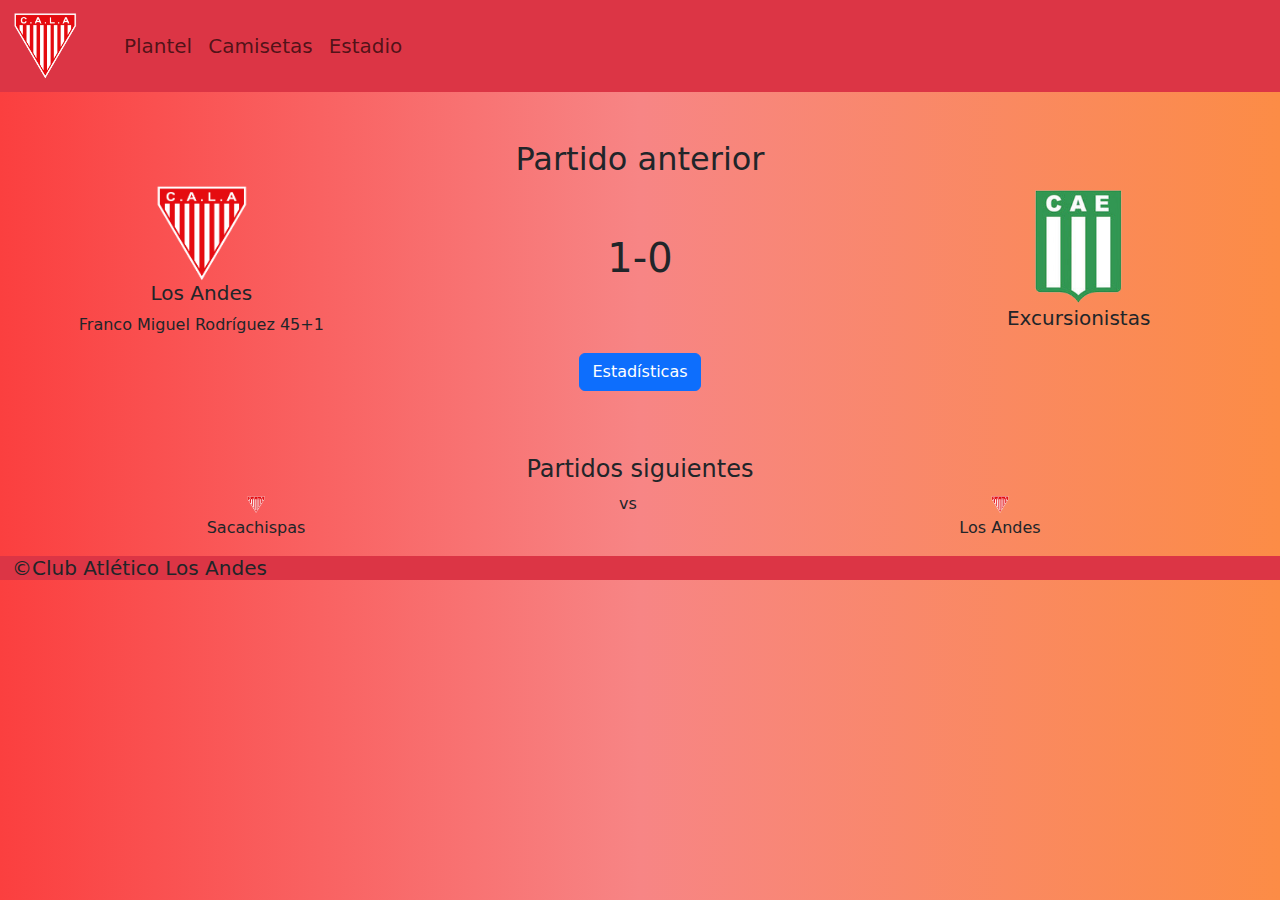
==== index.html @ ef036fc8 "primer apartado de la web" ====
<!DOCTYPE html>
<html lang="en">

<head>
  <meta charset="UTF-8">
  <meta name="viewport" content="width=device-width, initial-scale=1.0">
  <title>Club Atlético Los Andes</title>
  <link rel="stylesheet" href="./css/bootstrap.min.css ">
  <link rel="stylesheet" href="estilos.css">
</head>

<body>
  <nav class="navbar navbar-expand-lg bg-danger">
    <div class="container-fluid">
      <a class="navbar-brand cala" href="index.html"><img src="./media/Escudo_los_andes.png"
          alt="Escudo del Club Atlético Los Andes"></a>
      <button class="navbar-toggler" type="button" data-bs-toggle="collapse" data-bs-target="#navbarNavAltMarkup"
        aria-controls="navbarNavAltMarkup" aria-expanded="false" aria-label="Toggle navigation">
        <span class="navbar-toggler-icon"></span>
      </button>
      <div class="collapse navbar-collapse fs-5" id="navbarNavAltMarkup">
        <div class="navbar-nav">
          <a class="nav-link" href="./pags/plantel.html">Plantel</a>
          <a class="nav-link" href="./pags/camisetas.html">Camisetas</a>
          <a class="nav-link" href="./pags/estadio.html">Estadio</a>
        </div>
      </div>
    </div>
  </nav>
  <div>
    <div class="container-fluid text-center pt-5">
      <div class="row">
        <div class="col">
          <h2> Partido anterior</h2>
        </div>
      </div>
      <div class="row">
        <div class="col partido">
          <img src="./media/Escudo_los_andes.png" alt="Escudo del Club Atlético Los Andes">
          <h5>Los Andes</h5>
          <p>Franco Miguel Rodríguez 45+1</p>
        </div>
        <div class="col p-5">
          <h1>1-0</h1>
        </div>
        <div class="col partido">
          <img src="./media/Excursionistas_logo.png" alt="escudo Excursionistas">
          <h5>Excursionistas</h5>
        </div>
      </div>
      <p class="d-inline-flex gap-1">
        <button class="btn btn-primary" type="button" data-bs-toggle="collapse" data-bs-target="#collapseExample"
          aria-expanded="false" aria-controls="collapseExample">
          Estadísticas
        </button>
      </p>
      <div class="collapse" id="collapseExample">
        <div class="card card-body">
          <section class="" id="table">
            <table class="table table-striped table-hover table-secondary">
              <tbody>
                <tr>
                  <td>1</td>
                  <td>Goles</td>
                  <td>0</td>
                </tr>
                <tr>
                  <td>10</td>
                  <td>Tiros</td>
                  <td>7</td>
                </tr>
                <tr>
                  <td>6</td>
                  <td>Tiros al arco</td>
                  <td>3</td>
                </tr>
                <tr>
                  <td>12</td>
                  <td>Faltas</td>
                  <td>13</td>
                </tr>
                <tr>
                  <td>3</td>
                  <td>Tarjetas amarillas</td>
                  <td>4</td>
                </tr>
                <tr>
                  <td>0</td>
                  <td>Tarjetas rojas </td>
                  <td>0</td>
                </tr>
              </tbody>
            </table>
          </section>
        </div>
      </div>
    </div>
  </div>
  <div class="container">
    <div class="row text-center pt-5">
      <div class="col">
        <h4>Partidos siguientes</h4>
      </div>
      <div class="row">

        <div class="col partido_s">
          <div class="row">
            <div class="col">
              <img src="./media/Escudo_los_andes.png" alt="Escudo del Club Atlético Los Andes">
              <p>Sacachispas</p>
            </div>
            <div class="col">
              <p>vs</p>
            </div>
            <div class="col">
              <img src="./media/Escudo_los_andes.png" alt="Escudo del Club Atlético Los Andes">
              <p>Los Andes</p>
            </div>
          </div>
        </div>
      </div>
    </div>
  </div>





  <footer class="container-fluid bg-danger footer">
    <h5> ©Club Atlético Los Andes</h5>
  </footer>


  <script src="https://cdn.jsdelivr.net/npm/@popperjs/core@2.11.8/dist/umd/popper.min.js"
    integrity="sha384-I7E8VVD/ismYTF4hNIPjVp/Zjvgyol6VFvRkX/vR+Vc4jQkC+hVqc2pM8ODewa9r"
    crossorigin="anonymous"></script>
  <script src="./js/bootstrap.min.js"></script>
</body>

</html>
---- estilos.css ----
body{
    background: rgb(251,63,63);
    background: linear-gradient(90deg, rgba(251,63,63,1) 0%, rgba(247,133,133,1) 50%, rgba(252,140,70,1) 100%);
}


.cala{
    width: 7%;
}


.cala img{
    width: 75%;
}


.partido img{
    width: 25%;
}

.partido_s img{
    width: 5%;
}
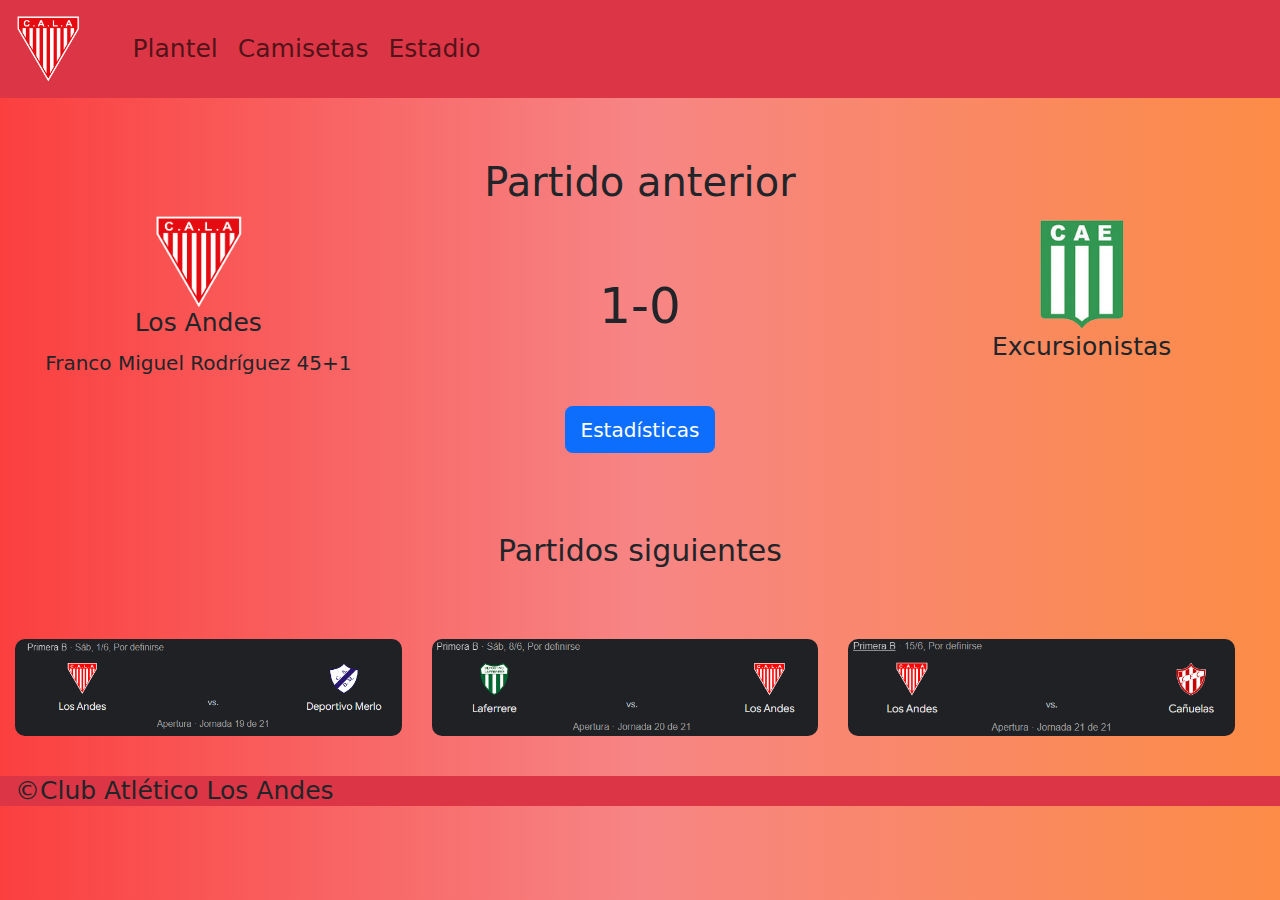
==== commit f42d73a4: "agregando imagenes a paridos siguientes" ====
--- a/index.html
+++ b/index.html
@@ -2,139 +2,131 @@
 <html lang="en">
 
 <head>
-  <meta charset="UTF-8">
-  <meta name="viewport" content="width=device-width, initial-scale=1.0">
-  <title>Club Atlético Los Andes</title>
-  <link rel="stylesheet" href="./css/bootstrap.min.css ">
-  <link rel="stylesheet" href="estilos.css">
+    <meta charset="UTF-8">
+    <meta name="viewport" content="width=device-width, initial-scale=1.0">
+    <title>Club Atlético Los Andes</title>
+    <link rel="stylesheet" href="./css/bootstrap.min.css ">
+    <link rel="stylesheet" href="estilos.css">
 </head>
 
 <body>
-  <nav class="navbar navbar-expand-lg bg-danger">
+    <nav class="navbar navbar-expand-lg bg-danger">
+        <div class="container-fluid">
+            <a class="navbar-brand cala" href="index.html"><img src="./media/Escudo_los_andes.png"
+                    alt="Escudo del Club Atlético Los Andes"></a>
+            <button class="navbar-toggler" type="button" data-bs-toggle="collapse" data-bs-target="#navbarNavAltMarkup"
+                aria-controls="navbarNavAltMarkup" aria-expanded="false" aria-label="Toggle navigation">
+                <span class="navbar-toggler-icon"></span>
+            </button>
+            <div class="collapse navbar-collapse fs-5" id="navbarNavAltMarkup">
+                <div class="navbar-nav">
+                    <a class="nav-link" href="./pags/plantel.html">Plantel</a>
+                    <a class="nav-link" href="./pags/camisetas.html">Camisetas</a>
+                    <a class="nav-link" href="./pags/estadio.html">Estadio</a>
+                </div>
+            </div>
+        </div>
+    </nav>
+    <div>
+        <div class="container-fluid text-center pt-5">
+            <div class="row">
+                <div class="col">
+                    <h2> Partido anterior</h2>
+                </div>
+            </div>
+            <div class="row">
+                <div class="col partido">
+                    <img src="./media/Escudo_los_andes.png" alt="Escudo del Club Atlético Los Andes">
+                    <h5 >Los Andes</h5>
+                    <p>Franco Miguel Rodríguez 45+1</p>
+                </div>
+                <div class="col p-5">
+                    <h1>1-0</h1>
+                </div>
+                <div class="col partido">
+                    <img src="./media/Excursionistas_logo.png" alt="escudo Excursionistas">
+                    <h5>Excursionistas</h5>
+                </div>
+            </div>
+            <p class="d-inline-flex gap-1">
+                <button class="btn btn-primary" type="button" data-bs-toggle="collapse" data-bs-target="#collapseExample" aria-expanded="false" aria-controls="collapseExample">
+                  Estadísticas
+                </button>
+              </p>
+              <div class="collapse" id="collapseExample">
+                <div class="card card-body">
+                    <section class="" id="table">
+                        <table class="table table-striped table-hover table-secondary">
+                          <tbody>
+                            <tr>
+                              <td>1</td>
+                              <td>Goles</td>
+                              <td>0</td>
+                            </tr>
+                            <tr>
+                              <td>10</td>
+                              <td>Tiros</td>
+                              <td>7</td>
+                            </tr>
+                            <tr>
+                              <td>6</td>
+                              <td>Tiros al arco</td>
+                              <td>3</td>
+                            </tr>
+                              <tr>
+                                <td>12</td>
+                                <td>Faltas</td>
+                                <td>13</td>
+                              </tr>
+                              <tr>
+                                <td>3</td>
+                                <td>Tarjetas amarillas</td>
+                                <td>4</td>
+                              </tr>
+                              <tr>
+                                <td>0</td>
+                                <td>Tarjetas rojas </td>
+                                <td>0</td>
+                              </tr>
+                          </tbody>
+                        </table>
+                      </section>
+                </div>
+              </div>
+        </div>
+    </div>
     <div class="container-fluid">
-      <a class="navbar-brand cala" href="index.html"><img src="./media/Escudo_los_andes.png"
-          alt="Escudo del Club Atlético Los Andes"></a>
-      <button class="navbar-toggler" type="button" data-bs-toggle="collapse" data-bs-target="#navbarNavAltMarkup"
-        aria-controls="navbarNavAltMarkup" aria-expanded="false" aria-label="Toggle navigation">
-        <span class="navbar-toggler-icon"></span>
-      </button>
-      <div class="collapse navbar-collapse fs-5" id="navbarNavAltMarkup">
-        <div class="navbar-nav">
-          <a class="nav-link" href="./pags/plantel.html">Plantel</a>
-          <a class="nav-link" href="./pags/camisetas.html">Camisetas</a>
-          <a class="nav-link" href="./pags/estadio.html">Estadio</a>
+      <div class="row pt-5">
+          <div class="col text-center">
+           <h4>Partidos siguientes</h4> 
+          </div>
+      <div class="row row-gap-3 pt-5">
+        <div class=" col-12 col-md-4 partido_s ">
+          <img src="./media/Captura de pantalla 2024-05-27 163844.png" alt="partido del 1/6">
         </div>
+        <div class=" col-12 col-md-4 partido_s ">
+          <img src="./media/Captura de pantalla 2024-05-27 170236.png " alt="partido del 8/6">
+        </div>
+        <div class=" col-12 col-md-4 partido_s">
+          <img src="./media/Captura de pantalla 2024-05-27 170150.png" alt="partido del 15/6">
+        </div>
+      </div>  
       </div>
     </div>
-  </nav>
-  <div>
-    <div class="container-fluid text-center pt-5">
-      <div class="row">
-        <div class="col">
-          <h2> Partido anterior</h2>
-        </div>
-      </div>
-      <div class="row">
-        <div class="col partido">
-          <img src="./media/Escudo_los_andes.png" alt="Escudo del Club Atlético Los Andes">
-          <h5>Los Andes</h5>
-          <p>Franco Miguel Rodríguez 45+1</p>
-        </div>
-        <div class="col p-5">
-          <h1>1-0</h1>
-        </div>
-        <div class="col partido">
-          <img src="./media/Excursionistas_logo.png" alt="escudo Excursionistas">
-          <h5>Excursionistas</h5>
-        </div>
-      </div>
-      <p class="d-inline-flex gap-1">
-        <button class="btn btn-primary" type="button" data-bs-toggle="collapse" data-bs-target="#collapseExample"
-          aria-expanded="false" aria-controls="collapseExample">
-          Estadísticas
-        </button>
-      </p>
-      <div class="collapse" id="collapseExample">
-        <div class="card card-body">
-          <section class="" id="table">
-            <table class="table table-striped table-hover table-secondary">
-              <tbody>
-                <tr>
-                  <td>1</td>
-                  <td>Goles</td>
-                  <td>0</td>
-                </tr>
-                <tr>
-                  <td>10</td>
-                  <td>Tiros</td>
-                  <td>7</td>
-                </tr>
-                <tr>
-                  <td>6</td>
-                  <td>Tiros al arco</td>
-                  <td>3</td>
-                </tr>
-                <tr>
-                  <td>12</td>
-                  <td>Faltas</td>
-                  <td>13</td>
-                </tr>
-                <tr>
-                  <td>3</td>
-                  <td>Tarjetas amarillas</td>
-                  <td>4</td>
-                </tr>
-                <tr>
-                  <td>0</td>
-                  <td>Tarjetas rojas </td>
-                  <td>0</td>
-                </tr>
-              </tbody>
-            </table>
-          </section>
-        </div>
-      </div>
-    </div>
-  </div>
-  <div class="container">
-    <div class="row text-center pt-5">
-      <div class="col">
-        <h4>Partidos siguientes</h4>
-      </div>
-      <div class="row">
-
-        <div class="col partido_s">
-          <div class="row">
-            <div class="col">
-              <img src="./media/Escudo_los_andes.png" alt="Escudo del Club Atlético Los Andes">
-              <p>Sacachispas</p>
-            </div>
-            <div class="col">
-              <p>vs</p>
-            </div>
-            <div class="col">
-              <img src="./media/Escudo_los_andes.png" alt="Escudo del Club Atlético Los Andes">
-              <p>Los Andes</p>
-            </div>
-          </div>
-        </div>
-      </div>
-    </div>
-  </div>
 
 
 
 
+    <div class="footer">
+    <footer class="container-fluid bg-danger">
+        <h5> ©Club Atlético Los Andes</h5>
+    </footer>
+    </div>
 
-  <footer class="container-fluid bg-danger footer">
-    <h5> ©Club Atlético Los Andes</h5>
-  </footer>
-
-
-  <script src="https://cdn.jsdelivr.net/npm/@popperjs/core@2.11.8/dist/umd/popper.min.js"
-    integrity="sha384-I7E8VVD/ismYTF4hNIPjVp/Zjvgyol6VFvRkX/vR+Vc4jQkC+hVqc2pM8ODewa9r"
-    crossorigin="anonymous"></script>
-  <script src="./js/bootstrap.min.js"></script>
+    <script src="https://cdn.jsdelivr.net/npm/@popperjs/core@2.11.8/dist/umd/popper.min.js"
+        integrity="sha384-I7E8VVD/ismYTF4hNIPjVp/Zjvgyol6VFvRkX/vR+Vc4jQkC+hVqc2pM8ODewa9r"
+        crossorigin="anonymous"></script>
+    <script src="./js/bootstrap.min.js"></script>
 </body>
 
 </html>--- a/estilos.css
+++ b/estilos.css
@@ -2,7 +2,9 @@
     background: rgb(251,63,63);
     background: linear-gradient(90deg, rgba(251,63,63,1) 0%, rgba(247,133,133,1) 50%, rgba(252,140,70,1) 100%);
 }
-
+html{
+    font-size: 20px;
+}
 
 .cala{
     width: 7%;
@@ -19,5 +21,16 @@
 }
 
 .partido_s img{
-    width: 5%;
+    width: 100%;
+    border-radius: 10px;
+    transition: all, 1s;
+}
+
+.partido_s img:hover{
+    width: 104%;
+}
+
+.footer{
+    padding-top: 2rem;
+    height: 2rem;
 }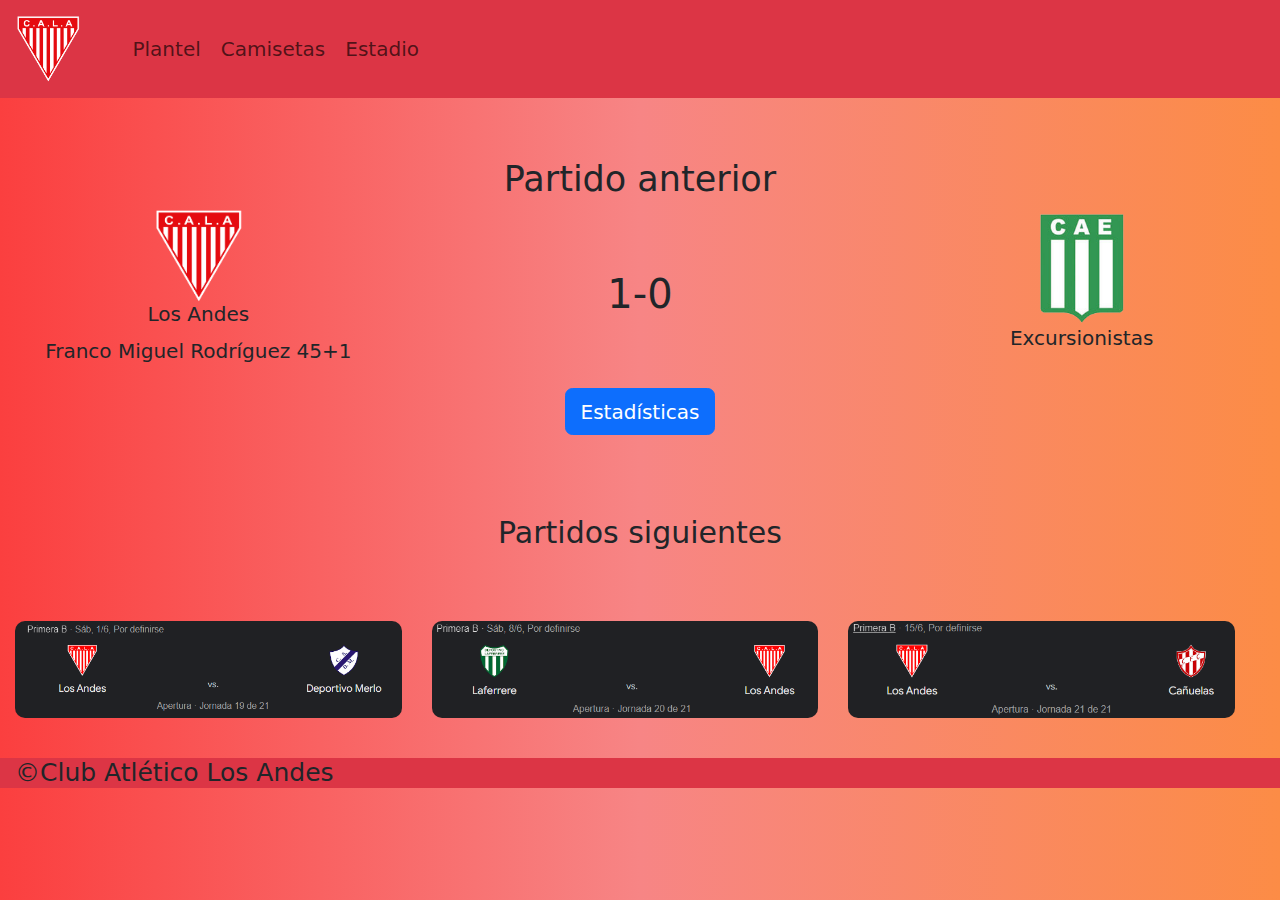
==== commit 0a46c9cf: "acomodando tamaño de fuente" ====
--- a/index.html
+++ b/index.html
@@ -18,7 +18,7 @@
                 aria-controls="navbarNavAltMarkup" aria-expanded="false" aria-label="Toggle navigation">
                 <span class="navbar-toggler-icon"></span>
             </button>
-            <div class="collapse navbar-collapse fs-5" id="navbarNavAltMarkup">
+            <div class="collapse navbar-collapse fs-6" id="navbarNavAltMarkup">
                 <div class="navbar-nav">
                     <a class="nav-link" href="./pags/plantel.html">Plantel</a>
                     <a class="nav-link" href="./pags/camisetas.html">Camisetas</a>
@@ -31,21 +31,21 @@
         <div class="container-fluid text-center pt-5">
             <div class="row">
                 <div class="col">
-                    <h2> Partido anterior</h2>
+                    <h3>Partido anterior</h3>
                 </div>
             </div>
             <div class="row">
                 <div class="col partido">
                     <img src="./media/Escudo_los_andes.png" alt="Escudo del Club Atlético Los Andes">
-                    <h5 >Los Andes</h5>
+                    <h6>Los Andes</h6>
                     <p>Franco Miguel Rodríguez 45+1</p>
                 </div>
                 <div class="col p-5">
-                    <h1>1-0</h1>
+                    <h2>1-0</h2>
                 </div>
                 <div class="col partido">
                     <img src="./media/Excursionistas_logo.png" alt="escudo Excursionistas">
-                    <h5>Excursionistas</h5>
+                    <h6>Excursionistas</h6>
                 </div>
             </div>
             <p class="d-inline-flex gap-1">
@@ -114,9 +114,6 @@
       </div>
     </div>
 
-
-
-
     <div class="footer">
     <footer class="container-fluid bg-danger">
         <h5> ©Club Atlético Los Andes</h5>
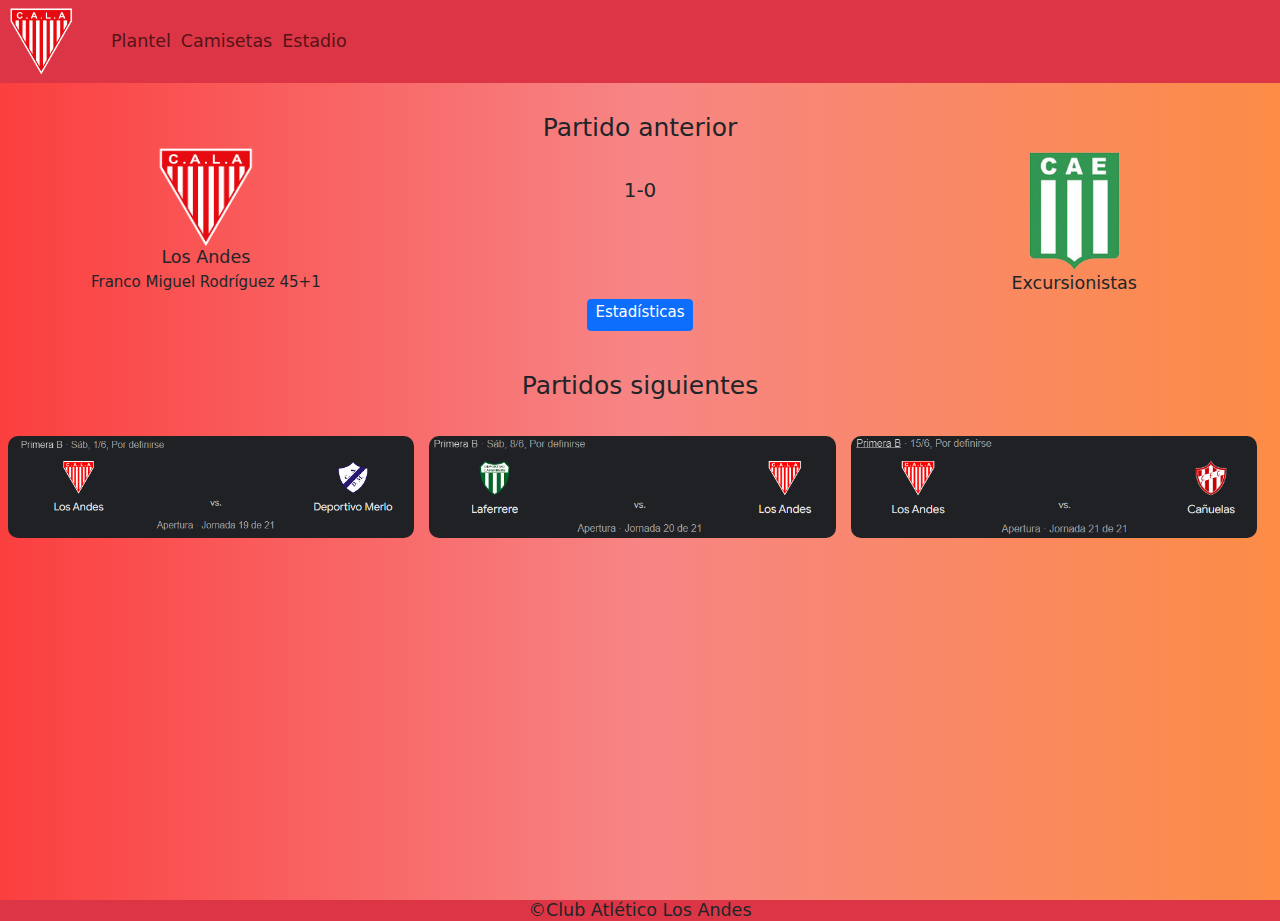
==== commit 7e3ff89c: "agregado sector plantel" ====
--- a/index.html
+++ b/index.html
@@ -18,7 +18,7 @@
                 aria-controls="navbarNavAltMarkup" aria-expanded="false" aria-label="Toggle navigation">
                 <span class="navbar-toggler-icon"></span>
             </button>
-            <div class="collapse navbar-collapse fs-6" id="navbarNavAltMarkup">
+            <div class="collapse navbar-collapse fs-3 " id="navbarNavAltMarkup">
                 <div class="navbar-nav">
                     <a class="nav-link" href="./pags/plantel.html">Plantel</a>
                     <a class="nav-link" href="./pags/camisetas.html">Camisetas</a>
@@ -31,32 +31,32 @@
         <div class="container-fluid text-center pt-5">
             <div class="row">
                 <div class="col">
-                    <h3>Partido anterior</h3>
+                    <h1>Partido anterior</h1>
                 </div>
             </div>
             <div class="row">
                 <div class="col partido">
                     <img src="./media/Escudo_los_andes.png" alt="Escudo del Club Atlético Los Andes">
-                    <h6>Los Andes</h6>
-                    <p>Franco Miguel Rodríguez 45+1</p>
+                    <h3>Los Andes</h3>
+                    <h4>Franco Miguel Rodríguez 45+1</h4>
                 </div>
                 <div class="col p-5">
                     <h2>1-0</h2>
                 </div>
                 <div class="col partido">
                     <img src="./media/Excursionistas_logo.png" alt="escudo Excursionistas">
-                    <h6>Excursionistas</h6>
+                    <h3>Excursionistas</h3>
                 </div>
             </div>
             <p class="d-inline-flex gap-1">
                 <button class="btn btn-primary" type="button" data-bs-toggle="collapse" data-bs-target="#collapseExample" aria-expanded="false" aria-controls="collapseExample">
-                  Estadísticas
+                  <h4>Estadísticas</h4>
                 </button>
               </p>
               <div class="collapse" id="collapseExample">
                 <div class="card card-body">
                     <section class="" id="table">
-                        <table class="table table-striped table-hover table-secondary">
+                        <table class="table table-striped table-hover table-secondary font_15">
                           <tbody>
                             <tr>
                               <td>1</td>
@@ -98,7 +98,7 @@
     <div class="container-fluid">
       <div class="row pt-5">
           <div class="col text-center">
-           <h4>Partidos siguientes</h4> 
+           <h1>Partidos siguientes</h1> 
           </div>
       <div class="row row-gap-3 pt-5">
         <div class=" col-12 col-md-4 partido_s ">
@@ -116,7 +116,7 @@
 
     <div class="footer">
     <footer class="container-fluid bg-danger">
-        <h5> ©Club Atlético Los Andes</h5>
+        <h3> ©Club Atlético Los Andes</h3>
     </footer>
     </div>
 
--- a/estilos.css
+++ b/estilos.css
@@ -1,9 +1,20 @@
+*{
+    padding: 0;
+    margin: 0;
+}
+
+
+html{
+    font-size: 10px;
+    height: 100%;
+}
+
 body{
     background: rgb(251,63,63);
     background: linear-gradient(90deg, rgba(251,63,63,1) 0%, rgba(247,133,133,1) 50%, rgba(252,140,70,1) 100%);
-}
-html{
-    font-size: 20px;
+    display: flex;
+    flex-direction:column;
+    min-height: 100%;
 }
 
 .cala{
@@ -31,6 +42,64 @@
 }
 
 .footer{
+    margin-top:auto;
     padding-top: 2rem;
     height: 2rem;
-}+    text-align: center;
+}
+
+
+
+iframe {
+    max-width: 100%;
+    height: 395px;
+    overflow: hidden;
+}
+
+
+.titulos{
+    font-size: 24px;
+}
+
+.bg-beige{
+    background-color: beige;
+}
+
+
+.jugadores{
+   display: grid;
+    grid-template-columns: repeat(2, 4fr);
+    grid-template-rows: repeat(2,4fr);
+    row-gap: 4rem;
+    padding: 2rem;
+    column-gap: 4rem;
+
+}
+
+
+.jugador:hover{
+   background-color: rgb(248, 86, 86);
+
+}
+
+
+
+@media(min-width:768px){
+    .jugadores{
+    grid-template-columns: repeat(4, 1fr);
+    grid-template-rows: 2fr;
+    }
+   
+}
+
+@media(min-width:1000px){
+    .jugadores{
+        padding-left: 11rem;
+    }
+
+    .jugador{
+        width: 19rem;
+    }
+   
+}
+
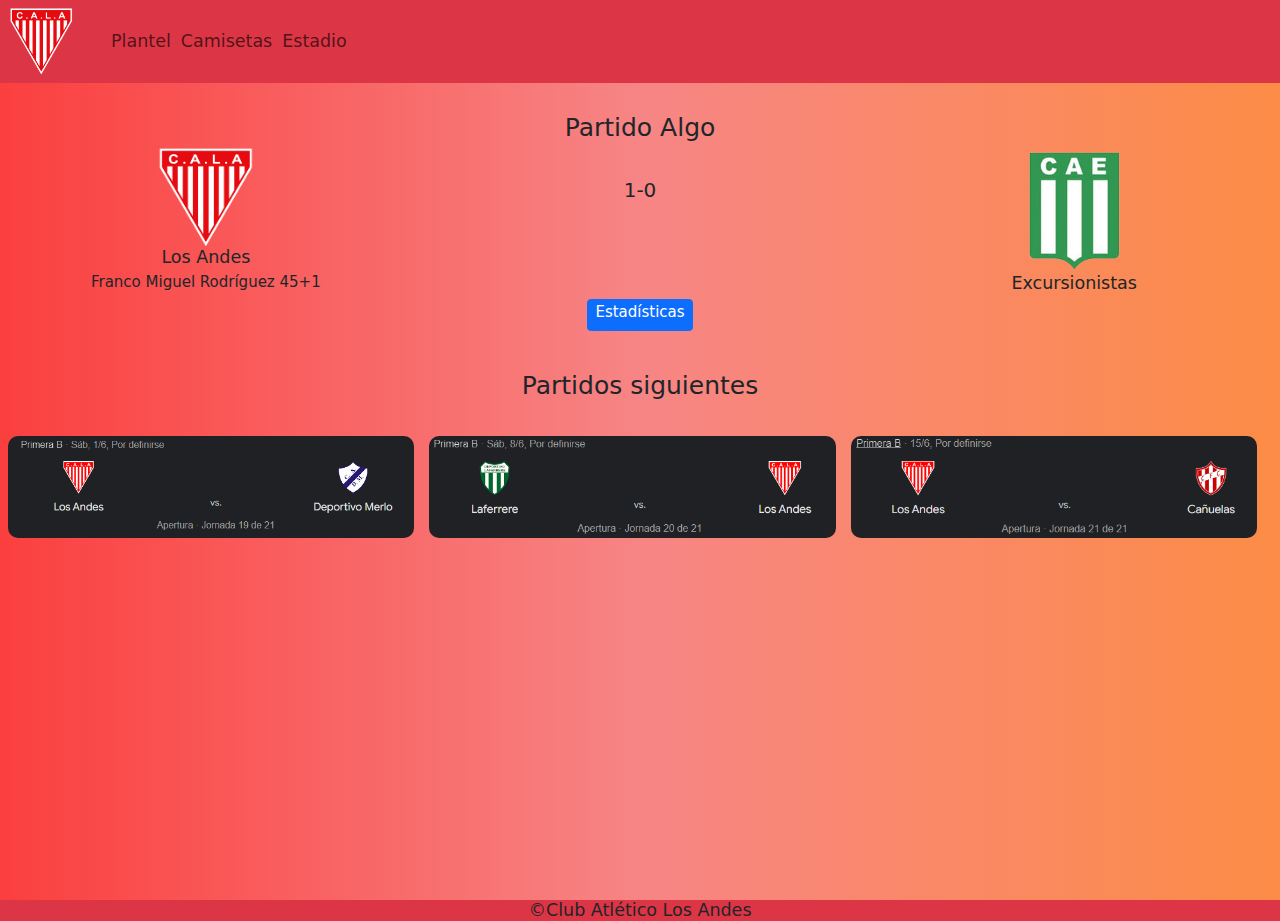
==== commit 04fa4c2c: "puto el que lee" ====
--- a/index.html
+++ b/index.html
@@ -31,7 +31,7 @@
         <div class="container-fluid text-center pt-5">
             <div class="row">
                 <div class="col">
-                    <h1>Partido anterior</h1>
+                    <h1>Partido Algo</h1>
                 </div>
             </div>
             <div class="row">
